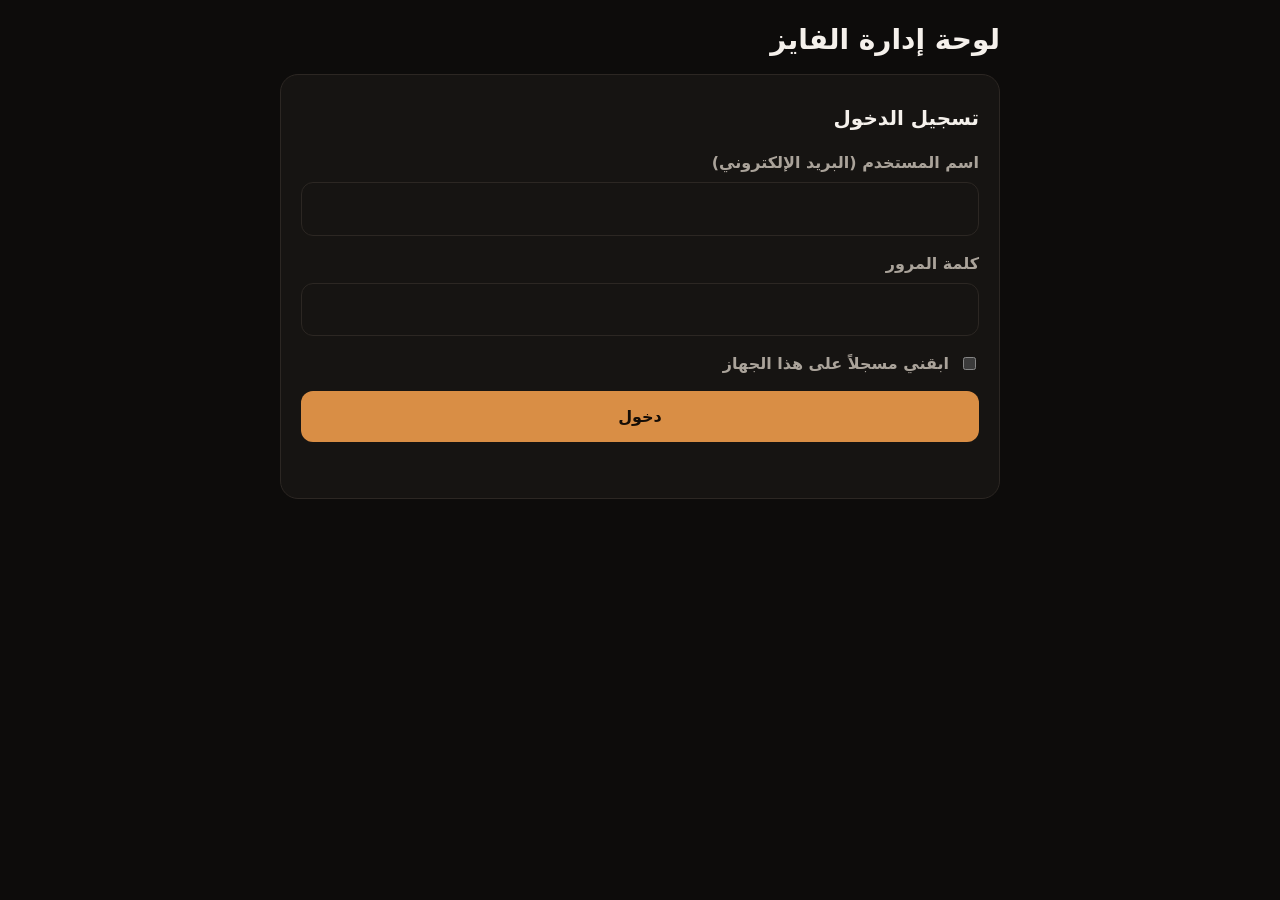
==== admin.html @ 03813373 "Add files via upload" ====
<!doctype html>
<html lang="ar" dir="rtl">
<head>
<meta charset="utf-8">
<meta name="viewport" content="width=device-width, initial-scale=1">
<meta name="robots" content="noindex, nofollow">
<title>لوحة إدارة الفايز</title>
<meta http-equiv="Content-Security-Policy" content="default-src 'self'; script-src 'self'; style-src 'self' https://fonts.googleapis.com; font-src https://fonts.gstatic.com; img-src 'self' data: blob: https://*.supabase.co; connect-src 'self' https://*.supabase.co; base-uri 'self'; object-src 'none'; form-action 'none'">
<link href="https://fonts.googleapis.com/css2?family=Cairo:wght@400;600;700;900&display=swap" rel="stylesheet">
<link rel="stylesheet" href="style.css">
<link rel="stylesheet" href="admin.css">
</head>
<body class="adm">
<main class="wrap">
  <h1>لوحة إدارة <span data-cfg="name"></span></h1>

  <section class="panel" id="loginBox">
    <h2>تسجيل الدخول</h2>
    <p class="hint" id="cfgWarn" hidden>لم يتم ربط قاعدة البيانات بعد. أكمل إعداد Supabase في config.js (الخطوات في README).</p>
    <label for="email">اسم المستخدم (البريد الإلكتروني)<input id="email" type="email" dir="ltr" autocomplete="username"></label>
    <label for="pass">كلمة المرور<input id="pass" type="password" dir="ltr" autocomplete="current-password"></label>
    <label class="chk"><input id="remember" type="checkbox"> ابقني مسجلاً على هذا الجهاز</label>
    <button class="btn" id="loginBtn" type="button">دخول</button>
    <p class="msg" id="loginMsg" role="status"></p>
  </section>

  <div id="app" hidden>
    <div class="bar">
      <div class="tabs2">
        <button class="t on" data-tab="works" type="button">الأعمال</button>
        <button class="t" data-tab="ads" type="button">العروض والأخبار</button>
      </div>
      <button class="btn ghost small" id="logout" type="button">خروج</button>
    </div>
    <p class="msg" id="msg" role="status"></p>

    <section id="tab-works" class="panel">
      <h2>إضافة عمل جديد</h2>
      <label for="wTitle">عنوان العمل<input id="wTitle" maxlength="80"></label>
      <label for="wCat">الخدمة<select id="wCat"></select></label>
      <label for="wType">النوع
        <select id="wType"><option value="image">صورة</option><option value="video">فيديو (ملف)</option><option value="youtube">فيديو يوتيوب (رابط)</option></select>
      </label>
      <label for="wFile" id="wFileBox">الملف<input id="wFile" type="file" accept="image/*"></label>
      <label for="wYt" id="wYtBox" hidden>رابط يوتيوب<input id="wYt" dir="ltr" placeholder="https://youtu.be/..."></label>
      <p class="hint" id="wHint">الصور تُصغَّر تلقائياً قبل الرفع. أقصى حجم للفيديو 50 ميجا. للفيديوهات الأكبر ارفعها على يوتيوب (غير مدرج) والصق الرابط.</p>
      <button class="btn" id="wAdd" type="button">إضافة العمل</button>
      <h2>الأعمال الحالية</h2>
      <div class="list" id="wList"></div>
    </section>

    <section id="tab-ads" class="panel" hidden>
      <h2>إضافة عرض أو خبر</h2>
      <label for="aTitle">العنوان<input id="aTitle" maxlength="80" placeholder="عرض اليوم الوطني"></label>
      <label for="aText">النص<textarea id="aText" rows="3" maxlength="240"></textarea></label>
      <div class="two">
        <label for="aStart">يبدأ في<input id="aStart" type="date"></label>
        <label for="aEnd">ينتهي في<input id="aEnd" type="date"></label>
      </div>
      <p class="hint">اترك التاريخين فارغين ليظهر دائماً. بعد تاريخ الانتهاء يختفي العرض تلقائياً.</p>
      <label for="aBtn">نص الزر<input id="aBtn" maxlength="30" value="تواصل معنا"></label>
      <label for="aUrl">وجهة الزر
        <select id="aUrl"><option value="#contact">نموذج التواصل</option><option value="wa">واتساب</option></select>
      </label>
      <label for="aImg">صورة (اختياري)<input id="aImg" type="file" accept="image/*"></label>
      <label class="chk"><input id="aPop" type="checkbox" checked> يظهر كنافذة منبثقة عند دخول الموقع</label>
      <button class="btn" id="aAdd" type="button">نشر العرض</button>
      <h2>العروض الحالية</h2>
      <div class="list" id="aList"></div>
    </section>
  </div>
</main>
<script src="config.js"></script>
<script src="admin.js"></script>
</body>
</html>
---- style.css ----
:root{--bg:#0d0c0b;--bg2:#161412;--line:#2c2723;--tx:#f5f1ec;--mut:#aaa39a;--ac:#d98e45;--ac2:#f0c27a;--on-ac:#150d06;--rec:#ff3b30;color-scheme:dark}
*{box-sizing:border-box}
html{scroll-behavior:smooth;scroll-padding-top:76px}
body{margin:0;background:var(--bg);color:var(--tx);font-family:'Cairo',system-ui,'Segoe UI',Tahoma,sans-serif;line-height:1.7}
a{color:inherit;text-decoration:none}
button{font:inherit;cursor:pointer}
.top{position:fixed;inset:0 0 auto 0;z-index:50;display:flex;align-items:center;justify-content:space-between;padding:12px 5vw;background:rgba(13,12,11,.84);backdrop-filter:blur(10px);border-bottom:1px solid var(--line)}
.brand{display:flex;align-items:center;gap:10px;font-weight:900;font-size:22px}.brand img{height:30px;width:auto}
.dotx{width:12px;height:12px;border-radius:50%;background:var(--ac);box-shadow:0 0 12px var(--ac)}
nav{display:flex;align-items:center;gap:22px}
nav a{color:var(--mut);font-weight:600}nav a:hover{color:var(--tx)}
.btn{display:inline-block;background:var(--ac);color:var(--on-ac);border:0;border-radius:12px;padding:12px 26px;font-weight:700;transition:transform .2s,filter .2s}
.btn:hover{transform:translateY(-2px);filter:brightness(1.1)}
.btn.small{padding:8px 18px;font-size:15px;color:var(--on-ac)!important}
.btn.ghost{background:transparent;border:1.5px solid var(--line);color:var(--tx)}
.burger{display:none;background:none;border:0;padding:6px}
.burger span{display:block;width:26px;height:2px;background:var(--tx);margin:5px 0}
.hero{position:relative;min-height:100vh;display:flex;align-items:center;padding:110px 5vw 60px;overflow:hidden;background:radial-gradient(900px 500px at 15% 30%,rgba(217,142,69,.22),transparent 60%),radial-gradient(700px 500px at 90% 80%,rgba(240,194,122,.10),transparent 60%),var(--bg)}
.hero-in{position:relative;z-index:2;max-width:720px}
.eyebrow{color:var(--ac2);font-weight:700;letter-spacing:.5px;margin:0 0 8px}
h1{font-size:clamp(38px,7vw,78px);line-height:1.15;margin:0 0 18px;font-weight:900}
h1 em{font-style:normal;background:linear-gradient(90deg,var(--ac),var(--ac2));-webkit-background-clip:text;background-clip:text;color:transparent}
.lead{font-size:clamp(16px,2vw,20px);color:var(--mut);max-width:560px}
.cta{display:flex;gap:14px;flex-wrap:wrap;margin-top:28px}
.rec{position:absolute;top:96px;left:5vw;display:flex;align-items:center;gap:8px;font-weight:900;letter-spacing:2px;color:var(--rec);z-index:2}
.rec i{width:12px;height:12px;border-radius:50%;background:var(--rec);animation:blink 1.2s infinite}
@keyframes blink{50%{opacity:.15}}
.frame{position:absolute;inset:90px 4vw 40px;pointer-events:none}
.frame b{position:absolute;width:38px;height:38px;border:3px solid rgba(255,255,255,.35)}
.frame b:nth-child(1){top:0;right:0;border-left:0;border-bottom:0}.frame b:nth-child(2){top:0;left:0;border-right:0;border-bottom:0}
.frame b:nth-child(3){bottom:0;right:0;border-left:0;border-top:0}.frame b:nth-child(4){bottom:0;left:0;border-right:0;border-top:0}
.stats{display:grid;grid-template-columns:repeat(4,1fr);gap:1px;background:var(--line);border-block:1px solid var(--line)}
.stats div{background:var(--bg2);padding:30px 10px;text-align:center}
.stats strong{display:block;font-size:clamp(28px,4vw,46px);color:var(--ac2);font-weight:900}
.stats span{color:var(--mut)}
.sec{padding:84px 5vw}.sec.dark{background:var(--bg2)}
h2{font-size:clamp(28px,4vw,42px);margin:0 0 6px;font-weight:900}
.sub{color:var(--mut);margin:0 0 36px}
.grid{display:grid;grid-template-columns:repeat(auto-fit,minmax(250px,1fr));gap:18px}
.svc{background:var(--bg2);border:1px solid var(--line);border-radius:18px;padding:26px;transition:transform .25s,border-color .25s}
.svc:hover{transform:translateY(-6px);border-color:var(--ac)}
.svc .ic{font-size:34px}.svc h3{margin:10px 0 6px}.svc p{margin:0;color:var(--mut)}
.filters{display:flex;gap:10px;flex-wrap:wrap;margin-bottom:24px}
.filters button{background:transparent;border:1px solid var(--line);color:var(--mut);padding:7px 18px;border-radius:999px}
.filters button.on,.filters button:hover{background:var(--ac);border-color:var(--ac);color:var(--on-ac)}
.gallery{display:grid;grid-template-columns:repeat(auto-fill,minmax(280px,1fr));gap:16px}
.item{padding:0;border:1px solid var(--line);background:var(--bg);border-radius:16px;overflow:hidden;color:inherit;text-align:right}
.ph{aspect-ratio:16/10;display:grid;place-items:center;background:linear-gradient(135deg,hsl(var(--h,0) 60% 22%),hsl(calc(var(--h,0) + 40) 70% 10%));position:relative;overflow:hidden}
.ph span{font-size:42px;opacity:.55}
.ph img{width:100%;height:100%;object-fit:cover;transition:transform .5s}
.item:hover .ph img{transform:scale(1.06)}
.ph.big{aspect-ratio:16/9;border-radius:14px}
.cap{padding:12px 16px;display:flex;justify-content:space-between;align-items:center}.cap small{color:var(--mut)}
.about{display:grid;grid-template-columns:1.2fr 1fr;gap:46px;align-items:center}
.about p{color:var(--mut)}
.ticks{list-style:none;padding:0;margin:18px 0 0}.ticks li{padding-right:30px;position:relative;margin:8px 0}
.ticks li::before{content:"✓";position:absolute;right:0;color:var(--ac2);font-weight:900}
.about-art{border-radius:22px;border:1px solid var(--line);background:radial-gradient(circle at 50% 40%,rgba(217,142,69,.22),transparent 65%),var(--bg);display:grid;place-items:center;padding:30px}.about-art img{max-width:min(340px,100%);height:auto}
.contact{display:grid;grid-template-columns:1.2fr 1fr;gap:30px}
form{display:grid;gap:14px}
label{display:grid;gap:6px;color:var(--mut);font-weight:600}
input,select,textarea{background:var(--bg2);border:1px solid var(--line);color:var(--tx);border-radius:12px;padding:12px 14px;font:inherit}
input:focus,select:focus,textarea:focus{outline:2px solid var(--ac);outline-offset:1px}
.hp{position:absolute;width:1px;height:1px;opacity:0;overflow:hidden;clip:rect(0 0 0 0);pointer-events:none}
.note{margin:0;min-height:24px;color:#4cd964}.note.err{color:#ff6b61}
.info{display:grid;gap:12px;align-content:start}
.card{display:grid;gap:2px;background:var(--bg2);border:1px solid var(--line);border-radius:14px;padding:14px 18px}
.card span{color:var(--mut)}a.card:hover{border-color:var(--ac)}
footer{display:flex;justify-content:space-between;flex-wrap:wrap;gap:10px;padding:26px 5vw;border-top:1px solid var(--line);color:var(--mut)}
.soc a{margin-inline-start:16px}.soc a:hover{color:var(--tx)}
.wa-float{position:fixed;bottom:20px;left:20px;z-index:60;background:#25d366;color:#04210f;font-weight:900;padding:12px 20px;border-radius:999px;box-shadow:0 6px 24px rgba(0,0,0,.4)}
.chat-fab{position:fixed;bottom:20px;right:20px;z-index:60;background:var(--ac);color:var(--on-ac);border:0;font-weight:700;padding:12px 20px;border-radius:999px;box-shadow:0 6px 24px rgba(0,0,0,.4)}
.chat{position:fixed;bottom:20px;right:20px;z-index:70;width:min(360px,calc(100vw - 32px));height:min(520px,calc(100vh - 40px));display:flex;flex-direction:column;background:var(--bg2);border:1px solid var(--line);border-radius:18px;overflow:hidden;box-shadow:0 12px 48px rgba(0,0,0,.6)}
.chat[hidden]{display:none}
.chat header{display:flex;justify-content:space-between;align-items:center;padding:12px 16px;background:var(--ac);color:var(--on-ac)}
.chat header button{background:none;border:0;color:var(--on-ac);font-size:24px}
.msgs{flex:1;overflow:auto;padding:14px;display:flex;flex-direction:column;gap:8px}
.m{max-width:85%;padding:9px 14px;border-radius:14px;white-space:pre-line}
.m.bot{background:var(--bg);border:1px solid var(--line);align-self:flex-start}
.m.me{background:var(--ac);align-self:flex-end}
.quick{display:flex;gap:6px;flex-wrap:wrap;padding:0 14px 8px}
.quick button{background:transparent;border:1px solid var(--line);color:var(--mut);padding:4px 12px;border-radius:999px;font-size:14px}
.quick button:hover{border-color:var(--ac);color:var(--tx)}
#chatForm{display:flex;gap:8px;padding:10px;border-top:1px solid var(--line)}
#chatForm input{flex:1;min-width:0}
.lightbox{position:fixed;inset:0;z-index:100;background:rgba(0,0,0,.88);display:grid;place-items:center;padding:20px}
.lightbox[hidden]{display:none}
.lightbox>div{width:min(900px,100%)}.lightbox p{text-align:center;color:var(--mut)}
#lbClose{position:absolute;top:14px;left:20px;background:none;border:0;color:#fff;font-size:38px}
@media(max-width:820px){
 .burger{display:block}
 nav{position:fixed;inset:60px 0 auto 0;flex-direction:column;background:var(--bg);padding:20px;border-bottom:1px solid var(--line);transform:translateY(-130%);transition:transform .3s}
 nav.open{transform:none}
 .stats{grid-template-columns:repeat(2,1fr)}
 .about,.contact{grid-template-columns:1fr}
 .rec{top:78px}
}
@media(prefers-reduced-motion:reduce){*{animation:none!important;transition:none!important;scroll-behavior:auto!important}}

/* ===== الفايز: إضافات ===== */
.hero{gap:30px;justify-content:space-between}
.orbit{position:relative;z-index:1;width:min(440px,42vw);aspect-ratio:1;display:grid;place-items:center;flex-shrink:0}
.orbit .mark{width:78%;height:auto;position:relative;z-index:2;animation:float 6s ease-in-out infinite;filter:drop-shadow(0 18px 40px rgba(217,142,69,.28))}
.ring{position:absolute;inset:0;border-radius:50%;border:1.5px dashed rgba(240,194,122,.35);animation:spin 40s linear infinite}
.ring.r2{inset:11%;border-style:solid;border-color:rgba(240,194,122,.16);animation-duration:26s;animation-direction:reverse}
.ring::after{content:"";position:absolute;top:-5px;left:50%;width:10px;height:10px;border-radius:50%;background:var(--ac2);box-shadow:0 0 16px var(--ac2)}
@keyframes float{50%{transform:translateY(-14px) scale(1.02)}}
@keyframes spin{to{transform:rotate(360deg)}}
.svc-tabs{display:flex;gap:10px;flex-wrap:wrap;margin-bottom:14px}
.tab{display:flex;align-items:center;gap:8px;background:var(--bg2);border:1px solid var(--line);color:var(--mut);padding:9px 16px;border-radius:14px;font-weight:600;transition:border-color .2s,color .2s}
.tab small{background:var(--bg);border-radius:999px;padding:0 8px;font-size:12px}
.tab:hover{border-color:var(--ac);color:var(--tx)}
.tab.on{background:var(--ac);border-color:var(--ac);color:var(--on-ac)}.tab.on small{background:rgba(0,0,0,.22);color:var(--on-ac)}
.svc-desc{color:var(--mut);margin:0 0 22px;min-height:1.7em;max-width:60ch}
.marquee{overflow:hidden;direction:ltr;-webkit-mask-image:linear-gradient(90deg,transparent,#000 6%,#000 94%,transparent);mask-image:linear-gradient(90deg,transparent,#000 6%,#000 94%,transparent)}
.marquee[hidden]{display:none}
.track{display:flex;gap:16px;width:max-content;animation:marquee var(--dur,50s) linear infinite;direction:rtl}
.marquee:hover .track,.marquee:focus-within .track,.marquee:active .track{animation-play-state:paused}
@keyframes marquee{to{transform:translateX(-50%)}}
.track .item{flex:0 0 clamp(240px,26vw,340px);margin-inline-end:0}
.track{padding-inline-end:16px}
.ph video{width:100%;height:100%;object-fit:cover;pointer-events:none}
.ph .play{position:absolute;inset:auto auto 12px 12px;width:38px;height:38px;border-radius:50%;background:rgba(0,0,0,.6);display:grid;place-items:center;font-size:14px;opacity:1}
.ph .ghost{font-size:38px;opacity:.45}
.ph{background:linear-gradient(135deg,hsl(28 55% calc(var(--h,30)*1%)),hsl(20 45% 8%))}
.empty{color:var(--mut);padding:30px 0}
.offers{background:linear-gradient(180deg,rgba(217,142,69,.08),transparent)}
.ads{display:grid;grid-template-columns:repeat(auto-fit,minmax(260px,1fr));gap:16px}
.ad{position:relative;display:grid;gap:8px;align-content:start;background:var(--bg2);border:1px solid var(--ac);border-radius:18px;padding:22px;overflow:hidden}
.ad img{width:100%;aspect-ratio:16/9;object-fit:cover;border-radius:12px}
.ad h3{margin:0}.ad p{margin:0;color:var(--mut)}.ad .btn{justify-self:start}
.tag{justify-self:start;background:var(--ac);color:var(--on-ac);font-weight:700;font-size:13px;padding:1px 12px;border-radius:999px}
.popup{position:fixed;inset:0;z-index:90;background:rgba(0,0,0,.75);display:grid;place-items:center;padding:18px}
.popup[hidden]{display:none}
.pop-card{position:relative;width:min(440px,100%);background:var(--bg2);border:1px solid var(--ac);border-radius:22px;padding:26px;display:grid;gap:10px;text-align:center;box-shadow:0 20px 60px rgba(0,0,0,.6)}
.pop-card img{width:100%;border-radius:14px}.pop-card h3{margin:0;font-size:24px}.pop-card p{margin:0;color:var(--mut)}
#popClose{position:absolute;top:8px;left:12px;background:none;border:0;color:var(--tx);font-size:30px}
.lb-media{width:100%;max-height:78vh;aspect-ratio:16/9;border:0;border-radius:14px;background:#000}
.lb-media.img{aspect-ratio:auto;object-fit:contain}
@media(max-width:820px){
 .hero{flex-direction:column-reverse;justify-content:center;padding-top:120px}
 .orbit{width:min(250px,64vw)}
 .rec{top:78px}
}
@media(prefers-reduced-motion:reduce){
 .marquee{overflow-x:auto}.track{animation:none!important}
 .orbit .mark,.ring{animation:none!important}
}
@media(max-width:820px){
 .svc-tabs{flex-wrap:nowrap;overflow-x:auto;padding-bottom:8px;margin-inline:-5vw;padding-inline:5vw;scrollbar-width:thin}
 .tab{flex-shrink:0}
}
.card .sl{display:flex;flex-wrap:wrap;gap:6px 16px}.card .sl a{color:var(--ac2);font-weight:600}.card .sl a:hover{text-decoration:underline}
---- admin.css ----
.adm{padding:24px 16px}
.wrap{max-width:720px;margin:0 auto;display:grid;gap:18px}
.wrap h1{font-size:28px;margin:0}
.panel{background:var(--bg2);border:1px solid var(--line);border-radius:18px;padding:20px;display:grid;gap:14px}
.panel h2{font-size:20px;margin:6px 0 0}
.hint{color:var(--mut);margin:0;font-size:14px}
.msg{margin:0;min-height:22px;color:#6fdc8c}.msg.err{color:#ff7b72}
.chk{display:flex;align-items:center;gap:10px}.chk input{width:auto}
.bar{display:flex;justify-content:space-between;align-items:center;gap:10px;flex-wrap:wrap}
.tabs2{display:flex;gap:8px}
.t{background:var(--bg2);border:1px solid var(--line);color:var(--mut);padding:8px 18px;border-radius:12px;font-weight:700}
.t.on{background:var(--ac);border-color:var(--ac);color:var(--on-ac)}
.two{display:grid;grid-template-columns:1fr 1fr;gap:12px}
.list{display:grid;gap:10px}
.row{display:flex;justify-content:space-between;align-items:center;gap:12px;background:var(--bg);border:1px solid var(--line);border-radius:12px;padding:10px 14px}
.row div{min-width:0}.row b{display:block;overflow-wrap:anywhere}.row small{color:var(--mut)}
.del{background:transparent;border:1px solid #6b2d2a;color:#ff7b72;border-radius:10px;padding:6px 14px;flex-shrink:0}
.del:hover{background:#6b2d2a;color:#fff}
.btn:disabled{opacity:.5;cursor:wait}
@media(max-width:520px){.two{grid-template-columns:1fr}}
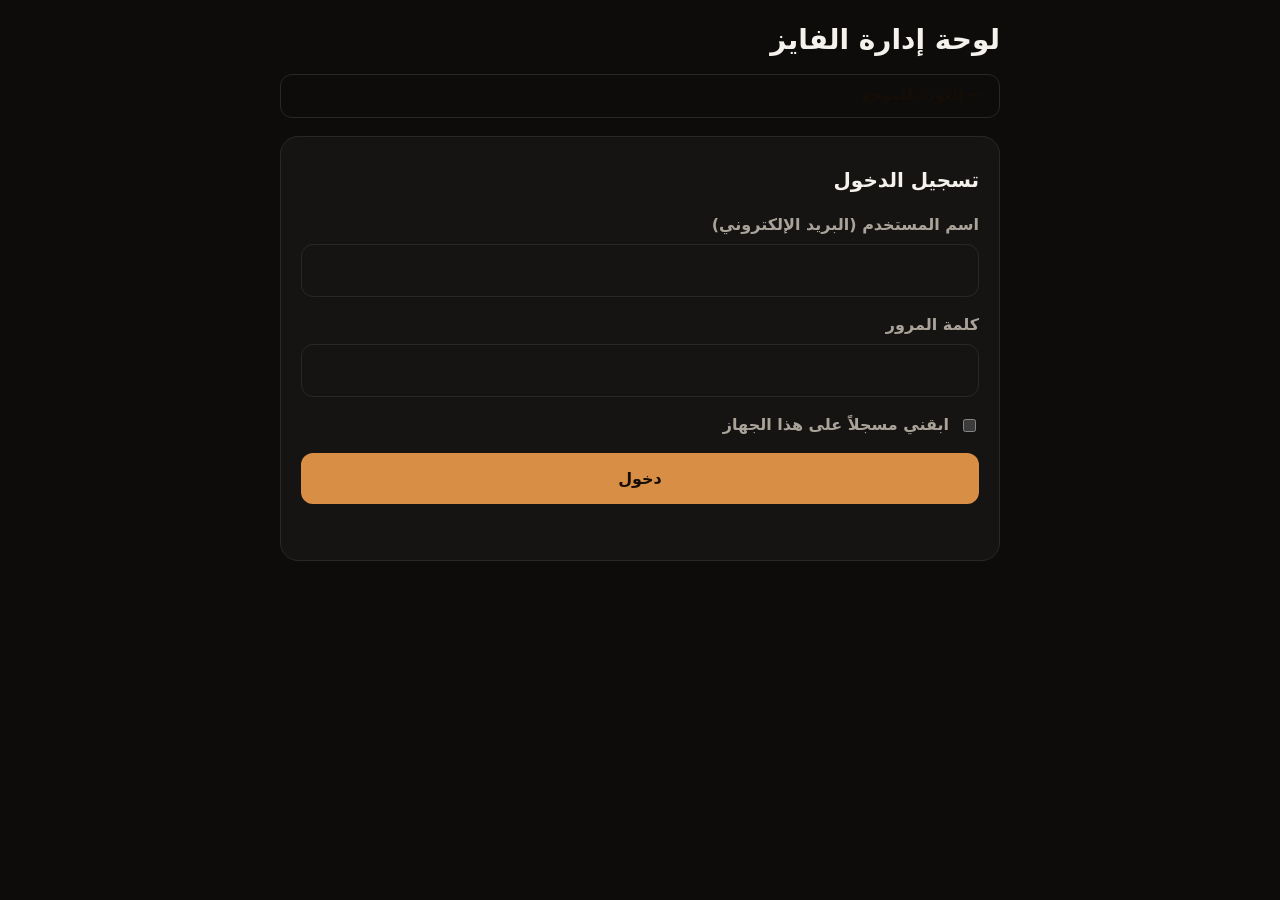
==== commit f603bbec: "Add files via upload" ====
--- a/admin.html
+++ b/admin.html
@@ -13,6 +13,7 @@
 <body class="adm">
 <main class="wrap">
   <h1>لوحة إدارة <span data-cfg="name"></span></h1>
+  <a class="btn ghost small" href="index.html" style="justify-self:start">← العودة للموقع</a>
 
   <section class="panel" id="loginBox">
     <h2>تسجيل الدخول</h2>
--- a/style.css
+++ b/style.css
@@ -112,13 +112,6 @@
 .tab:hover{border-color:var(--ac);color:var(--tx)}
 .tab.on{background:var(--ac);border-color:var(--ac);color:var(--on-ac)}.tab.on small{background:rgba(0,0,0,.22);color:var(--on-ac)}
 .svc-desc{color:var(--mut);margin:0 0 22px;min-height:1.7em;max-width:60ch}
-.marquee{overflow:hidden;direction:ltr;-webkit-mask-image:linear-gradient(90deg,transparent,#000 6%,#000 94%,transparent);mask-image:linear-gradient(90deg,transparent,#000 6%,#000 94%,transparent)}
-.marquee[hidden]{display:none}
-.track{display:flex;gap:16px;width:max-content;animation:marquee var(--dur,50s) linear infinite;direction:rtl}
-.marquee:hover .track,.marquee:focus-within .track,.marquee:active .track{animation-play-state:paused}
-@keyframes marquee{to{transform:translateX(-50%)}}
-.track .item{flex:0 0 clamp(240px,26vw,340px);margin-inline-end:0}
-.track{padding-inline-end:16px}
 .ph video{width:100%;height:100%;object-fit:cover;pointer-events:none}
 .ph .play{position:absolute;inset:auto auto 12px 12px;width:38px;height:38px;border-radius:50%;background:rgba(0,0,0,.6);display:grid;place-items:center;font-size:14px;opacity:1}
 .ph .ghost{font-size:38px;opacity:.45}
@@ -143,7 +136,6 @@
  .rec{top:78px}
 }
 @media(prefers-reduced-motion:reduce){
- .marquee{overflow-x:auto}.track{animation:none!important}
  .orbit .mark,.ring{animation:none!important}
 }
 @media(max-width:820px){
@@ -151,3 +143,49 @@
  .tab{flex-shrink:0}
 }
 .card .sl{display:flex;flex-wrap:wrap;gap:6px 16px}.card .sl a{color:var(--ac2);font-weight:600}.card .sl a:hover{text-decoration:underline}
+
+/* ===== الإصدار متعدد الصفحات ===== */
+nav a.on{color:var(--ac2)}
+.hero{flex-direction:column;align-items:stretch;justify-content:center;gap:34px}
+.hero-main{display:flex;align-items:center;justify-content:space-between;gap:30px;position:relative;z-index:2}
+.strip{position:relative;z-index:3}
+.strip[hidden]{display:none}
+.strip-bar{display:flex;justify-content:space-between;align-items:center;margin-bottom:10px}
+.strip-bar b{color:var(--ac2)}
+.strip-ctl{display:flex;gap:8px}
+.strip-ctl button{background:rgba(22,20,18,.8);border:1px solid var(--line);color:var(--tx);min-width:44px;height:38px;padding:0 14px;border-radius:12px;font-weight:700;font-size:18px;line-height:1}
+.strip-ctl button.pz{font-size:15px;min-width:72px}
+.strip-ctl button:hover{border-color:var(--ac);color:var(--ac2)}
+.strip-vp{direction:ltr;overflow-x:auto;overflow-y:hidden;scrollbar-width:none;-ms-overflow-style:none;cursor:grab;-webkit-mask-image:linear-gradient(90deg,transparent,#000 5%,#000 95%,transparent);mask-image:linear-gradient(90deg,transparent,#000 5%,#000 95%,transparent)}
+.strip-vp::-webkit-scrollbar{display:none}
+.strip-vp.grab{cursor:grabbing;user-select:none}
+.strip-vp:focus-visible{outline:2px solid var(--ac);outline-offset:4px;border-radius:12px}
+.strip-track{display:flex;width:max-content;direction:rtl}
+.strip-track .item{flex:0 0 clamp(190px,22vw,270px);margin-right:16px;margin-left:0}
+.strip-track .item img{-webkit-user-drag:none}
+.head-row{display:flex;justify-content:space-between;align-items:flex-start;gap:14px;flex-wrap:wrap}
+.head-row .sub{margin-bottom:28px}
+.svc{display:block;color:inherit}
+.svc .more{display:inline-block;margin-top:12px;color:var(--ac2);font-weight:700;font-size:14px}
+.page-hero{padding:130px 5vw 30px;background:radial-gradient(800px 380px at 15% 20%,rgba(217,142,69,.18),transparent 60%),var(--bg)}
+.page-hero h1{font-size:clamp(34px,5.5vw,58px);margin-bottom:8px}
+.page-hero .lead{margin:0}
+.sec.pg{padding-top:34px;min-height:50vh}
+.page-cta{display:grid;justify-items:center;gap:10px;margin-top:50px;text-align:center}
+.page-cta p{margin:0;color:var(--mut)}
+.gallery .item{cursor:pointer}
+@media(max-width:820px){
+ .hero{flex-direction:column;justify-content:flex-start;padding-top:120px;gap:26px}
+ .hero-main{flex-direction:column-reverse}
+ .strip-track .item{flex-basis:200px}
+}
+@media(prefers-reduced-motion:reduce){.strip-vp{scroll-behavior:auto}}
+.hero{min-height:0;padding-top:100px;padding-bottom:44px}
+.orbit{width:min(330px,30vw)}
+@media(max-width:820px){
+ .hero{padding-top:84px;gap:20px}
+ .orbit{width:min(150px,40vw)}
+ .hero-main{gap:12px}
+ .rec{top:70px}
+ h1{margin-bottom:10px}
+}
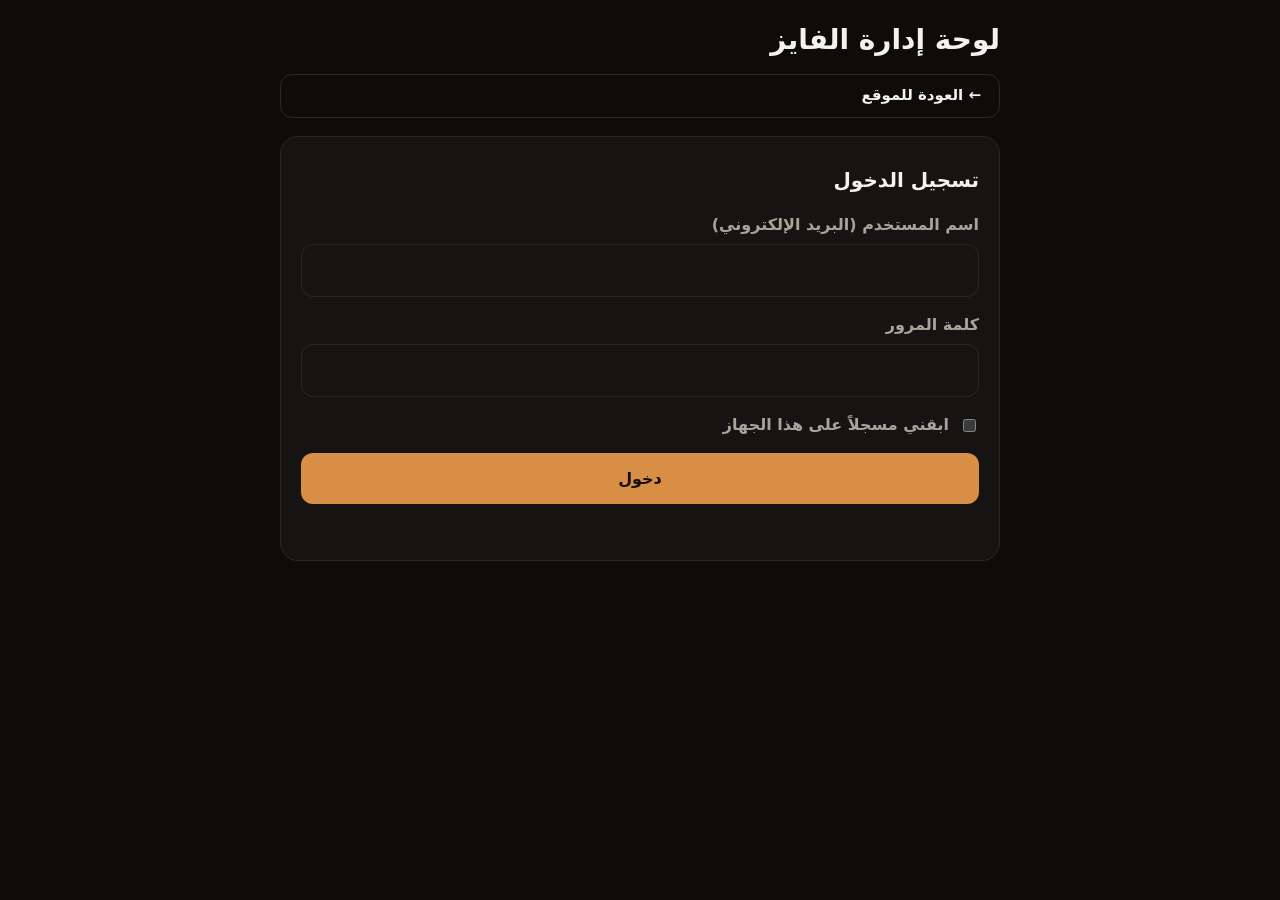
==== commit be82dbac: "Add files via upload" ====
--- a/admin.html
+++ b/admin.html
@@ -30,6 +30,11 @@
       <div class="tabs2">
         <button class="t on" data-tab="works" type="button">الأعمال</button>
         <button class="t" data-tab="ads" type="button">العروض والأخبار</button>
+        <button class="t" data-tab="home" type="button">الرئيسية</button>
+        <button class="t" data-tab="pages" type="button">الصفحات</button>
+        <button class="t" data-tab="services" type="button">الخدمات</button>
+        <button class="t" data-tab="brand" type="button">الهوية</button>
+        <button class="t" data-tab="contact" type="button">التواصل</button>
       </div>
       <button class="btn ghost small" id="logout" type="button">خروج</button>
     </div>
@@ -40,11 +45,17 @@
       <label for="wTitle">عنوان العمل<input id="wTitle" maxlength="80"></label>
       <label for="wCat">الخدمة<select id="wCat"></select></label>
       <label for="wType">النوع
-        <select id="wType"><option value="image">صورة</option><option value="video">فيديو (ملف)</option><option value="youtube">فيديو يوتيوب (رابط)</option></select>
+        <select id="wType">
+          <option value="image">صورة (ملف)</option><option value="video">فيديو (ملف)</option>
+          <option value="youtube">يوتيوب (رابط)</option><option value="tiktok">تيك توك (رابط)</option>
+          <option value="instagram">إنستجرام (رابط)</option><option value="vimeo">فيمو (رابط)</option>
+          <option value="facebook">فيسبوك (رابط)</option><option value="link">منصة أخرى (رابط)</option>
+        </select>
       </label>
       <label for="wFile" id="wFileBox">الملف<input id="wFile" type="file" accept="image/*"></label>
-      <label for="wYt" id="wYtBox" hidden>رابط يوتيوب<input id="wYt" dir="ltr" placeholder="https://youtu.be/..."></label>
-      <p class="hint" id="wHint">الصور تُصغَّر تلقائياً قبل الرفع. أقصى حجم للفيديو 50 ميجا. للفيديوهات الأكبر ارفعها على يوتيوب (غير مدرج) والصق الرابط.</p>
+      <label for="wYt" id="wYtBox" hidden>الرابط<input id="wYt" dir="ltr" maxlength="500" placeholder="https://..."></label>
+      <label for="wThumb" id="wThumbBox" hidden>صورة غلاف (اختياري، تظهر في الشريط والمعرض)<input id="wThumb" type="file" accept="image/*"></label>
+      <p class="hint" id="wHint">الصور تُصغَّر تلقائياً قبل الرفع. أقصى حجم للفيديو 50 ميجا. للفيديوهات الأكبر ارفعها على يوتيوب (غير مدرج) والصق الرابط. تيك توك وإنستجرام: انسخ رابط الفيديو الكامل من المتصفح (الروابط المختصرة تُفتح في نافذة المنصة بدل التشغيل داخل الموقع).</p>
       <button class="btn" id="wAdd" type="button">إضافة العمل</button>
       <h2>الأعمال الحالية</h2>
       <div class="list" id="wList"></div>
@@ -69,9 +80,41 @@
       <h2>العروض الحالية</h2>
       <div class="list" id="aList"></div>
     </section>
+
+    <section id="tab-home" class="panel" hidden>
+      <h2>الصفحة الرئيسية</h2>
+      <p class="hint">عدّل النصوص والأرقام وصورة الخلفية. أي خانة تتركها فارغة يُستخدم النص الافتراضي.</p>
+      <div class="fields" id="f-home"></div>
+      <button class="btn" data-save="home" type="button">حفظ التغييرات</button>
+    </section>
+    <section id="tab-pages" class="panel" hidden>
+      <h2>صفحتا الأعمال والعروض</h2>
+      <p class="hint">عناوين ونصوص صفحة الأعمال وصفحة العروض.</p>
+      <div class="fields" id="f-pages"></div>
+      <button class="btn" data-save="pages" type="button">حفظ التغييرات</button>
+    </section>
+    <section id="tab-services" class="panel" hidden>
+      <h2>الخدمات</h2>
+      <p class="hint">أضف أو عدّل أو احذف الخدمات. اسم الخدمة هو قسم الأعمال: إذا غيّرته تُنقل أعماله تلقائياً للاسم الجديد.</p>
+      <div class="fields" id="f-services"></div>
+      <button class="btn" data-save="services" type="button">حفظ التغييرات</button>
+    </section>
+    <section id="tab-brand" class="panel" hidden>
+      <h2>الهوية</h2>
+      <p class="hint">اسم الشركة والشعار واللون الرئيسي للموقع.</p>
+      <div class="fields" id="f-brand"></div>
+      <button class="btn" data-save="brand" type="button">حفظ التغييرات</button>
+    </section>
+    <section id="tab-contact" class="panel" hidden>
+      <h2>التواصل</h2>
+      <p class="hint">الجوال والواتساب والعنوان وحسابات السوشيال ونصوص المساعد الآلي.</p>
+      <div class="fields" id="f-contact"></div>
+      <button class="btn" data-save="contact" type="button">حفظ التغييرات</button>
+    </section>
   </div>
 </main>
 <script src="config.js"></script>
+<script src="lib.js"></script>
 <script src="admin.js"></script>
 </body>
 </html>
--- a/style.css
+++ b/style.css
@@ -189,3 +189,9 @@
  .rec{top:70px}
  h1{margin-bottom:10px}
 }
+
+[hidden]{display:none!important}
+.lb-media.portrait{aspect-ratio:auto;height:min(80vh,640px);width:min(360px,100%);display:block;margin-inline:auto}
+.lb-open{display:grid;justify-items:center;gap:12px;padding:30px 0}
+.ph .ghost.pf{font-size:20px;font-weight:900;opacity:.7}
+.btn.ghost.small{color:var(--tx)!important}
--- a/admin.css
+++ b/admin.css
@@ -18,3 +18,24 @@
 .del:hover{background:#6b2d2a;color:#fff}
 .btn:disabled{opacity:.5;cursor:wait}
 @media(max-width:520px){.two{grid-template-columns:1fr}}
+
+.tabs2{flex-wrap:wrap}
+.fields{display:grid;gap:14px}
+.fields h3{margin:10px 0 0;font-size:17px;color:var(--ac2)}
+.lrow{display:grid;grid-template-columns:1fr auto;gap:8px;align-items:center;background:var(--bg);border:1px solid var(--line);border-radius:12px;padding:10px}
+.lrow .cells{display:grid;gap:8px}
+.lrow .cells.c2{grid-template-columns:1fr 2fr}.lrow .cells.c3{grid-template-columns:70px 1fr 2fr}
+.lrow .ctl{display:flex;gap:6px}
+.mini{background:transparent;border:1px solid var(--line);color:var(--tx);border-radius:10px;padding:6px 10px;min-width:36px}
+.mini:hover{border-color:var(--ac)}
+.lst{display:grid;gap:10px}
+.imgf{display:flex;gap:12px;align-items:center;flex-wrap:wrap}
+.imgf img{max-width:120px;max-height:80px;border-radius:10px;border:1px solid var(--line);background:#222;object-fit:contain}
+.edit{background:transparent;border:1px solid var(--line);color:var(--tx);border-radius:10px;padding:6px 14px;flex-shrink:0}
+.edit:hover{border-color:var(--ac)}
+.row .acts{display:flex;gap:8px;flex-shrink:0}
+.row.editing{display:grid;grid-template-columns:1fr}
+.row.editing .ef{display:grid;gap:10px}
+.row.editing .acts{justify-content:flex-start}
+input[type=color]{padding:2px;height:44px;width:90px}
+@media(max-width:520px){.lrow .cells.c2,.lrow .cells.c3{grid-template-columns:1fr}}
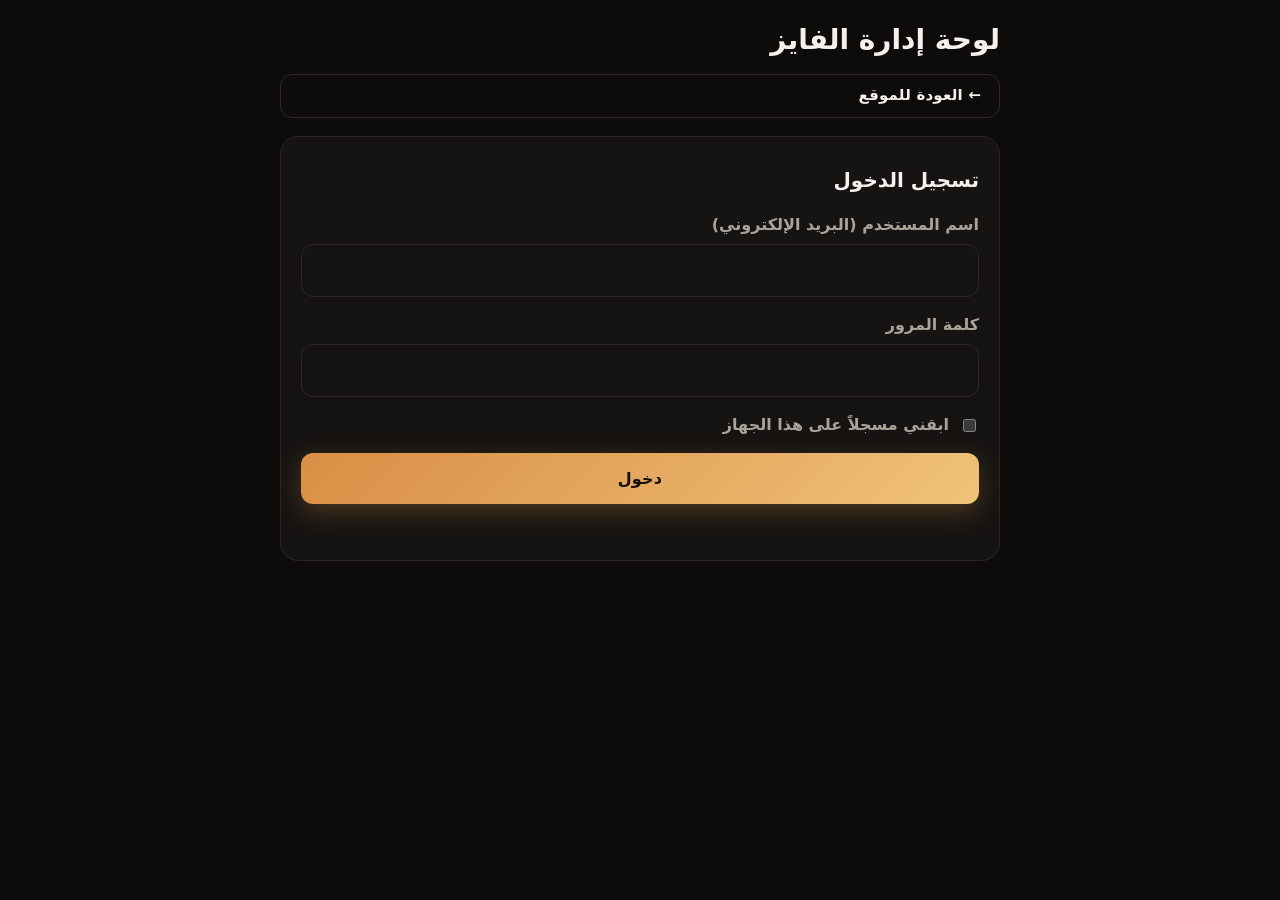
==== commit 74749d35: "Add files via upload" ====
--- a/admin.html
+++ b/admin.html
@@ -28,13 +28,15 @@
   <div id="app" hidden>
     <div class="bar">
       <div class="tabs2">
-        <button class="t on" data-tab="works" type="button">الأعمال</button>
-        <button class="t" data-tab="ads" type="button">العروض والأخبار</button>
-        <button class="t" data-tab="home" type="button">الرئيسية</button>
-        <button class="t" data-tab="pages" type="button">الصفحات</button>
-        <button class="t" data-tab="services" type="button">الخدمات</button>
-        <button class="t" data-tab="brand" type="button">الهوية</button>
-        <button class="t" data-tab="contact" type="button">التواصل</button>
+        <button class="t on" data-tab="works" type="button">🎬 الأعمال</button>
+        <button class="t" data-tab="ads" type="button">📢 العروض والأخبار</button>
+        <button class="t" data-tab="home" type="button">🏠 الرئيسية</button>
+        <button class="t" data-tab="pages" type="button">📄 الصفحات</button>
+        <button class="t" data-tab="services" type="button">🛠 الخدمات</button>
+        <button class="t" data-tab="brand" type="button">🎨 الهوية والمظهر</button>
+        <button class="t" data-tab="contact" type="button">☎ التواصل</button>
+        <button class="t" data-tab="chat" type="button">💬 الشات</button>
+        <button class="t" data-tab="backup" type="button">💾 النسخ الاحتياطي</button>
       </div>
       <button class="btn ghost small" id="logout" type="button">خروج</button>
     </div>
@@ -46,16 +48,14 @@
       <label for="wCat">الخدمة<select id="wCat"></select></label>
       <label for="wType">النوع
         <select id="wType">
-          <option value="image">صورة (ملف)</option><option value="video">فيديو (ملف)</option>
-          <option value="youtube">يوتيوب (رابط)</option><option value="tiktok">تيك توك (رابط)</option>
-          <option value="instagram">إنستجرام (رابط)</option><option value="vimeo">فيمو (رابط)</option>
-          <option value="facebook">فيسبوك (رابط)</option><option value="link">منصة أخرى (رابط)</option>
+          <option value="image">صورة (ملف من جهازك)</option><option value="video">فيديو (ملف من جهازك)</option>
+          <option value="link">رابط فيديو (يوتيوب، تيك توك، إنستجرام، فيسبوك، فيمو، أو أي منصة)</option>
         </select>
       </label>
       <label for="wFile" id="wFileBox">الملف<input id="wFile" type="file" accept="image/*"></label>
-      <label for="wYt" id="wYtBox" hidden>الرابط<input id="wYt" dir="ltr" maxlength="500" placeholder="https://..."></label>
+      <label for="wYt" id="wYtBox" hidden>رابط الفيديو (أي منصة، يُكتشف النوع تلقائياً)<input id="wYt" dir="ltr" maxlength="500" placeholder="https://..."></label>
       <label for="wThumb" id="wThumbBox" hidden>صورة غلاف (اختياري، تظهر في الشريط والمعرض)<input id="wThumb" type="file" accept="image/*"></label>
-      <p class="hint" id="wHint">الصور تُصغَّر تلقائياً قبل الرفع. أقصى حجم للفيديو 50 ميجا. للفيديوهات الأكبر ارفعها على يوتيوب (غير مدرج) والصق الرابط. تيك توك وإنستجرام: انسخ رابط الفيديو الكامل من المتصفح (الروابط المختصرة تُفتح في نافذة المنصة بدل التشغيل داخل الموقع).</p>
+      <p class="hint" id="wHint">الصور تُصغَّر تلقائياً. أقصى حجم للفيديو 50 ميجا. للرابط: انسخ رابط الفيديو الكامل من المتصفح. يوتيوب وتيك توك وإنستجرام وفيمو وفيسبوك تُشغَّل داخل الموقع، وأي منصة أخرى يظهر لها زر فتح الرابط. روابط تيك توك المختصرة (vm.tiktok.com) لا تُشغَّل داخل الموقع، استخدم الرابط الكامل.</p>
       <button class="btn" id="wAdd" type="button">إضافة العمل</button>
       <h2>الأعمال الحالية</h2>
       <div class="list" id="wList"></div>
@@ -111,6 +111,22 @@
       <div class="fields" id="f-contact"></div>
       <button class="btn" data-save="contact" type="button">حفظ التغييرات</button>
     </section>
+
+    <section id="tab-chat" class="panel" hidden>
+      <h2>المساعد الآلي (الشات)</h2>
+      <p class="hint">أضف كلمات مفتاحية والرد الذي يرسله المساعد عند ظهورها في سؤال الزائر. افصل بين الكلمات بفاصلة. يختار المساعد الرد الأكثر تطابقاً.</p>
+      <div class="fields" id="f-chat"></div>
+      <button class="btn" data-save="chat" type="button">حفظ التغييرات</button>
+    </section>
+    <section id="tab-backup" class="panel" hidden>
+      <h2>نسخة احتياطية</h2>
+      <p class="hint">تشمل الأعمال والعروض وكل إعدادات الموقع (النصوص، الخدمات، الحسابات، الشات، الألوان). الصور والفيديوهات نفسها تبقى في تخزين Supabase بروابطها ولا تُنسخ داخل الملف.</p>
+      <button class="btn" id="bkMake" type="button">تنزيل نسخة احتياطية على جهازي</button>
+      <h2>استرجاع نسخة</h2>
+      <p class="hint">اختر ملف نسخة سبق تنزيله. يُدمج مع الموجود: يحدّث العناصر المتطابقة ويضيف الناقص ولا يحذف شيئاً.</p>
+      <label for="bkFile">ملف النسخة<input id="bkFile" type="file" accept=".json,application/json"></label>
+      <button class="btn ghost" id="bkRestore" type="button">استرجاع النسخة</button>
+    </section>
   </div>
 </main>
 <script src="config.js"></script>
--- a/style.css
+++ b/style.css
@@ -5,22 +5,22 @@
 a{color:inherit;text-decoration:none}
 button{font:inherit;cursor:pointer}
 .top{position:fixed;inset:0 0 auto 0;z-index:50;display:flex;align-items:center;justify-content:space-between;padding:12px 5vw;background:rgba(13,12,11,.84);backdrop-filter:blur(10px);border-bottom:1px solid var(--line)}
-.brand{display:flex;align-items:center;gap:10px;font-weight:900;font-size:22px}.brand img{height:30px;width:auto}
+.brand{display:flex;align-items:center;gap:10px;font-weight:900;font-size:calc(22px*var(--fs,1))}.brand img{height:calc(30px*var(--ss,1));width:auto}
 .dotx{width:12px;height:12px;border-radius:50%;background:var(--ac);box-shadow:0 0 12px var(--ac)}
 nav{display:flex;align-items:center;gap:22px}
 nav a{color:var(--mut);font-weight:600}nav a:hover{color:var(--tx)}
 .btn{display:inline-block;background:var(--ac);color:var(--on-ac);border:0;border-radius:12px;padding:12px 26px;font-weight:700;transition:transform .2s,filter .2s}
 .btn:hover{transform:translateY(-2px);filter:brightness(1.1)}
-.btn.small{padding:8px 18px;font-size:15px;color:var(--on-ac)!important}
+.btn.small{padding:8px 18px;font-size:calc(15px*var(--fs,1));color:var(--on-ac)!important}
 .btn.ghost{background:transparent;border:1.5px solid var(--line);color:var(--tx)}
 .burger{display:none;background:none;border:0;padding:6px}
 .burger span{display:block;width:26px;height:2px;background:var(--tx);margin:5px 0}
 .hero{position:relative;min-height:100vh;display:flex;align-items:center;padding:110px 5vw 60px;overflow:hidden;background:radial-gradient(900px 500px at 15% 30%,rgba(217,142,69,.22),transparent 60%),radial-gradient(700px 500px at 90% 80%,rgba(240,194,122,.10),transparent 60%),var(--bg)}
 .hero-in{position:relative;z-index:2;max-width:720px}
 .eyebrow{color:var(--ac2);font-weight:700;letter-spacing:.5px;margin:0 0 8px}
-h1{font-size:clamp(38px,7vw,78px);line-height:1.15;margin:0 0 18px;font-weight:900}
+h1{font-size:calc(clamp(38px,7vw,78px)*var(--fs,1));line-height:1.15;margin:0 0 18px;font-weight:900}
 h1 em{font-style:normal;background:linear-gradient(90deg,var(--ac),var(--ac2));-webkit-background-clip:text;background-clip:text;color:transparent}
-.lead{font-size:clamp(16px,2vw,20px);color:var(--mut);max-width:560px}
+.lead{font-size:calc(clamp(16px,2vw,20px)*var(--fs,1));color:var(--mut);max-width:560px}
 .cta{display:flex;gap:14px;flex-wrap:wrap;margin-top:28px}
 .rec{position:absolute;top:96px;left:5vw;display:flex;align-items:center;gap:8px;font-weight:900;letter-spacing:2px;color:var(--rec);z-index:2}
 .rec i{width:12px;height:12px;border-radius:50%;background:var(--rec);animation:blink 1.2s infinite}
@@ -31,22 +31,22 @@
 .frame b:nth-child(3){bottom:0;right:0;border-left:0;border-top:0}.frame b:nth-child(4){bottom:0;left:0;border-right:0;border-top:0}
 .stats{display:grid;grid-template-columns:repeat(4,1fr);gap:1px;background:var(--line);border-block:1px solid var(--line)}
 .stats div{background:var(--bg2);padding:30px 10px;text-align:center}
-.stats strong{display:block;font-size:clamp(28px,4vw,46px);color:var(--ac2);font-weight:900}
+.stats strong{display:block;font-size:calc(clamp(28px,4vw,46px)*var(--fs,1));color:var(--ac2);font-weight:900}
 .stats span{color:var(--mut)}
 .sec{padding:84px 5vw}.sec.dark{background:var(--bg2)}
-h2{font-size:clamp(28px,4vw,42px);margin:0 0 6px;font-weight:900}
+h2{font-size:calc(clamp(28px,4vw,42px)*var(--fs,1));margin:0 0 6px;font-weight:900}
 .sub{color:var(--mut);margin:0 0 36px}
 .grid{display:grid;grid-template-columns:repeat(auto-fit,minmax(250px,1fr));gap:18px}
 .svc{background:var(--bg2);border:1px solid var(--line);border-radius:18px;padding:26px;transition:transform .25s,border-color .25s}
 .svc:hover{transform:translateY(-6px);border-color:var(--ac)}
-.svc .ic{font-size:34px}.svc h3{margin:10px 0 6px}.svc p{margin:0;color:var(--mut)}
+.svc .ic{font-size:calc(34px*var(--fs,1))}.svc h3{margin:10px 0 6px}.svc p{margin:0;color:var(--mut)}
 .filters{display:flex;gap:10px;flex-wrap:wrap;margin-bottom:24px}
 .filters button{background:transparent;border:1px solid var(--line);color:var(--mut);padding:7px 18px;border-radius:999px}
 .filters button.on,.filters button:hover{background:var(--ac);border-color:var(--ac);color:var(--on-ac)}
 .gallery{display:grid;grid-template-columns:repeat(auto-fill,minmax(280px,1fr));gap:16px}
 .item{padding:0;border:1px solid var(--line);background:var(--bg);border-radius:16px;overflow:hidden;color:inherit;text-align:right}
 .ph{aspect-ratio:16/10;display:grid;place-items:center;background:linear-gradient(135deg,hsl(var(--h,0) 60% 22%),hsl(calc(var(--h,0) + 40) 70% 10%));position:relative;overflow:hidden}
-.ph span{font-size:42px;opacity:.55}
+.ph span{font-size:calc(42px*var(--fs,1));opacity:.55}
 .ph img{width:100%;height:100%;object-fit:cover;transition:transform .5s}
 .item:hover .ph img{transform:scale(1.06)}
 .ph.big{aspect-ratio:16/9;border-radius:14px}
@@ -73,20 +73,20 @@
 .chat{position:fixed;bottom:20px;right:20px;z-index:70;width:min(360px,calc(100vw - 32px));height:min(520px,calc(100vh - 40px));display:flex;flex-direction:column;background:var(--bg2);border:1px solid var(--line);border-radius:18px;overflow:hidden;box-shadow:0 12px 48px rgba(0,0,0,.6)}
 .chat[hidden]{display:none}
 .chat header{display:flex;justify-content:space-between;align-items:center;padding:12px 16px;background:var(--ac);color:var(--on-ac)}
-.chat header button{background:none;border:0;color:var(--on-ac);font-size:24px}
+.chat header button{background:none;border:0;color:var(--on-ac);font-size:calc(24px*var(--fs,1))}
 .msgs{flex:1;overflow:auto;padding:14px;display:flex;flex-direction:column;gap:8px}
 .m{max-width:85%;padding:9px 14px;border-radius:14px;white-space:pre-line}
 .m.bot{background:var(--bg);border:1px solid var(--line);align-self:flex-start}
 .m.me{background:var(--ac);align-self:flex-end}
 .quick{display:flex;gap:6px;flex-wrap:wrap;padding:0 14px 8px}
-.quick button{background:transparent;border:1px solid var(--line);color:var(--mut);padding:4px 12px;border-radius:999px;font-size:14px}
+.quick button{background:transparent;border:1px solid var(--line);color:var(--mut);padding:4px 12px;border-radius:999px;font-size:calc(14px*var(--fs,1))}
 .quick button:hover{border-color:var(--ac);color:var(--tx)}
 #chatForm{display:flex;gap:8px;padding:10px;border-top:1px solid var(--line)}
 #chatForm input{flex:1;min-width:0}
 .lightbox{position:fixed;inset:0;z-index:100;background:rgba(0,0,0,.88);display:grid;place-items:center;padding:20px}
 .lightbox[hidden]{display:none}
 .lightbox>div{width:min(900px,100%)}.lightbox p{text-align:center;color:var(--mut)}
-#lbClose{position:absolute;top:14px;left:20px;background:none;border:0;color:#fff;font-size:38px}
+#lbClose{position:absolute;top:14px;left:20px;background:none;border:0;color:#fff;font-size:calc(38px*var(--fs,1))}
 @media(max-width:820px){
  .burger{display:block}
  nav{position:fixed;inset:60px 0 auto 0;flex-direction:column;background:var(--bg);padding:20px;border-bottom:1px solid var(--line);transform:translateY(-130%);transition:transform .3s}
@@ -108,13 +108,13 @@
 @keyframes spin{to{transform:rotate(360deg)}}
 .svc-tabs{display:flex;gap:10px;flex-wrap:wrap;margin-bottom:14px}
 .tab{display:flex;align-items:center;gap:8px;background:var(--bg2);border:1px solid var(--line);color:var(--mut);padding:9px 16px;border-radius:14px;font-weight:600;transition:border-color .2s,color .2s}
-.tab small{background:var(--bg);border-radius:999px;padding:0 8px;font-size:12px}
+.tab small{background:var(--bg);border-radius:999px;padding:0 8px;font-size:calc(12px*var(--fs,1))}
 .tab:hover{border-color:var(--ac);color:var(--tx)}
 .tab.on{background:var(--ac);border-color:var(--ac);color:var(--on-ac)}.tab.on small{background:rgba(0,0,0,.22);color:var(--on-ac)}
 .svc-desc{color:var(--mut);margin:0 0 22px;min-height:1.7em;max-width:60ch}
 .ph video{width:100%;height:100%;object-fit:cover;pointer-events:none}
-.ph .play{position:absolute;inset:auto auto 12px 12px;width:38px;height:38px;border-radius:50%;background:rgba(0,0,0,.6);display:grid;place-items:center;font-size:14px;opacity:1}
-.ph .ghost{font-size:38px;opacity:.45}
+.ph .play{position:absolute;inset:auto auto 12px 12px;width:38px;height:38px;border-radius:50%;background:rgba(0,0,0,.6);display:grid;place-items:center;font-size:calc(14px*var(--fs,1));opacity:1}
+.ph .ghost{font-size:calc(38px*var(--fs,1));opacity:.45}
 .ph{background:linear-gradient(135deg,hsl(28 55% calc(var(--h,30)*1%)),hsl(20 45% 8%))}
 .empty{color:var(--mut);padding:30px 0}
 .offers{background:linear-gradient(180deg,rgba(217,142,69,.08),transparent)}
@@ -122,12 +122,12 @@
 .ad{position:relative;display:grid;gap:8px;align-content:start;background:var(--bg2);border:1px solid var(--ac);border-radius:18px;padding:22px;overflow:hidden}
 .ad img{width:100%;aspect-ratio:16/9;object-fit:cover;border-radius:12px}
 .ad h3{margin:0}.ad p{margin:0;color:var(--mut)}.ad .btn{justify-self:start}
-.tag{justify-self:start;background:var(--ac);color:var(--on-ac);font-weight:700;font-size:13px;padding:1px 12px;border-radius:999px}
+.tag{justify-self:start;background:var(--ac);color:var(--on-ac);font-weight:700;font-size:calc(13px*var(--fs,1));padding:1px 12px;border-radius:999px}
 .popup{position:fixed;inset:0;z-index:90;background:rgba(0,0,0,.75);display:grid;place-items:center;padding:18px}
 .popup[hidden]{display:none}
 .pop-card{position:relative;width:min(440px,100%);background:var(--bg2);border:1px solid var(--ac);border-radius:22px;padding:26px;display:grid;gap:10px;text-align:center;box-shadow:0 20px 60px rgba(0,0,0,.6)}
-.pop-card img{width:100%;border-radius:14px}.pop-card h3{margin:0;font-size:24px}.pop-card p{margin:0;color:var(--mut)}
-#popClose{position:absolute;top:8px;left:12px;background:none;border:0;color:var(--tx);font-size:30px}
+.pop-card img{width:100%;border-radius:14px}.pop-card h3{margin:0;font-size:calc(24px*var(--fs,1))}.pop-card p{margin:0;color:var(--mut)}
+#popClose{position:absolute;top:8px;left:12px;background:none;border:0;color:var(--tx);font-size:calc(30px*var(--fs,1))}
 .lb-media{width:100%;max-height:78vh;aspect-ratio:16/9;border:0;border-radius:14px;background:#000}
 .lb-media.img{aspect-ratio:auto;object-fit:contain}
 @media(max-width:820px){
@@ -153,8 +153,8 @@
 .strip-bar{display:flex;justify-content:space-between;align-items:center;margin-bottom:10px}
 .strip-bar b{color:var(--ac2)}
 .strip-ctl{display:flex;gap:8px}
-.strip-ctl button{background:rgba(22,20,18,.8);border:1px solid var(--line);color:var(--tx);min-width:44px;height:38px;padding:0 14px;border-radius:12px;font-weight:700;font-size:18px;line-height:1}
-.strip-ctl button.pz{font-size:15px;min-width:72px}
+.strip-ctl button{background:rgba(22,20,18,.8);border:1px solid var(--line);color:var(--tx);min-width:44px;height:38px;padding:0 14px;border-radius:12px;font-weight:700;font-size:calc(18px*var(--fs,1));line-height:1}
+.strip-ctl button.pz{font-size:calc(15px*var(--fs,1));min-width:72px}
 .strip-ctl button:hover{border-color:var(--ac);color:var(--ac2)}
 .strip-vp{direction:ltr;overflow-x:auto;overflow-y:hidden;scrollbar-width:none;-ms-overflow-style:none;cursor:grab;-webkit-mask-image:linear-gradient(90deg,transparent,#000 5%,#000 95%,transparent);mask-image:linear-gradient(90deg,transparent,#000 5%,#000 95%,transparent)}
 .strip-vp::-webkit-scrollbar{display:none}
@@ -166,9 +166,9 @@
 .head-row{display:flex;justify-content:space-between;align-items:flex-start;gap:14px;flex-wrap:wrap}
 .head-row .sub{margin-bottom:28px}
 .svc{display:block;color:inherit}
-.svc .more{display:inline-block;margin-top:12px;color:var(--ac2);font-weight:700;font-size:14px}
+.svc .more{display:inline-block;margin-top:12px;color:var(--ac2);font-weight:700;font-size:calc(14px*var(--fs,1))}
 .page-hero{padding:130px 5vw 30px;background:radial-gradient(800px 380px at 15% 20%,rgba(217,142,69,.18),transparent 60%),var(--bg)}
-.page-hero h1{font-size:clamp(34px,5.5vw,58px);margin-bottom:8px}
+.page-hero h1{font-size:calc(clamp(34px,5.5vw,58px)*var(--fs,1));margin-bottom:8px}
 .page-hero .lead{margin:0}
 .sec.pg{padding-top:34px;min-height:50vh}
 .page-cta{display:grid;justify-items:center;gap:10px;margin-top:50px;text-align:center}
@@ -193,5 +193,106 @@
 [hidden]{display:none!important}
 .lb-media.portrait{aspect-ratio:auto;height:min(80vh,640px);width:min(360px,100%);display:block;margin-inline:auto}
 .lb-open{display:grid;justify-items:center;gap:12px;padding:30px 0}
-.ph .ghost.pf{font-size:20px;font-weight:900;opacity:.7}
+.ph .ghost.pf{font-size:calc(20px*var(--fs,1));font-weight:900;opacity:.7}
 .btn.ghost.small{color:var(--tx)!important}
+
+/* ===== أحجام تُضبط من لوحة الإدارة: --fs نصوص، --is أيقونات، --ss شعار وأشكال ===== */
+.ico{width:calc(22px*var(--is,1));height:calc(22px*var(--is,1));flex-shrink:0}
+.svc .ic{font-size:calc(32px*var(--is,1))}
+.tab .ic{font-size:calc(16px*var(--is,1))}
+.ph .play{width:calc(38px*var(--is,1));height:calc(38px*var(--is,1))}
+.btn{padding:calc(12px*var(--ss,1)) calc(26px*var(--ss,1))}
+.btn.small{padding:calc(8px*var(--ss,1)) calc(18px*var(--ss,1))}
+.orbit{width:calc(min(330px,30vw)*var(--ss,1))}
+@media(max-width:820px){.orbit{width:calc(min(150px,40vw)*var(--ss,1))}}
+
+/* ===== لمسة احترافية ===== */
+:root{--ease:cubic-bezier(.2,.7,.2,1);--sh:0 14px 44px rgba(0,0,0,.4)}
+::selection{background:var(--ac);color:var(--on-ac)}
+:focus-visible{outline:2px solid var(--ac2);outline-offset:3px;border-radius:8px}
+body{-webkit-font-smoothing:antialiased;text-rendering:optimizeLegibility;overflow-x:hidden}
+img{max-width:100%}
+.top{transition:padding .3s,background .3s,box-shadow .3s}
+.top.scrolled{padding-block:7px;background:rgba(13,12,11,.95);box-shadow:0 8px 30px rgba(0,0,0,.45)}
+nav a.on{position:relative}
+nav a.on::after{content:"";position:absolute;inset:auto 0 -6px 0;height:2px;border-radius:2px;background:var(--ac)}
+.btn{background:linear-gradient(135deg,var(--ac),var(--ac2));box-shadow:0 8px 24px color-mix(in srgb,var(--ac) 28%,transparent);letter-spacing:.2px}
+.btn.ghost{background:transparent;box-shadow:none}
+.btn.ghost:hover{border-color:var(--ac);color:var(--ac2)}
+.sec h2::after,.cta-band h2::after{content:"";display:block;width:54px;height:4px;border-radius:4px;background:linear-gradient(90deg,var(--ac),var(--ac2));margin-top:10px}
+.cta-band h2::after{display:none}
+.sub{font-size:calc(17px*var(--fs,1))}
+.stats strong{background:linear-gradient(180deg,var(--ac2),var(--ac));-webkit-background-clip:text;background-clip:text;color:transparent;font-variant-numeric:tabular-nums}
+.stats div{transition:background .3s}.stats div:hover{background:color-mix(in srgb,var(--ac) 8%,var(--bg2))}
+.svc{background:linear-gradient(180deg,var(--bg2),var(--bg));box-shadow:0 1px 0 rgba(255,255,255,.03) inset;transition:transform .3s var(--ease),border-color .3s,box-shadow .3s}
+.svc:hover{box-shadow:var(--sh)}
+.svc .ic{display:grid;place-items:center;width:calc(64px*var(--is,1));height:calc(64px*var(--is,1));border-radius:18px;background:color-mix(in srgb,var(--ac) 14%,transparent);border:1px solid color-mix(in srgb,var(--ac) 30%,transparent)}
+.item{transition:transform .3s var(--ease),border-color .3s,box-shadow .3s}
+.item:hover{transform:translateY(-4px);border-color:var(--ac);box-shadow:var(--sh)}
+.ad{box-shadow:var(--sh)}
+.svc-tabs{scrollbar-width:none}.svc-tabs::-webkit-scrollbar{display:none}
+
+/* الأيقونات الاجتماعية */
+.social-icons{display:flex;gap:12px;flex-wrap:wrap}
+.soc-i{display:grid;place-items:center;width:calc(46px*var(--is,1));height:calc(46px*var(--is,1));border-radius:50%;border:1px solid var(--line);background:var(--bg2);color:var(--tx);transition:transform .25s var(--ease),background .25s,color .25s,border-color .25s}
+.soc-i:hover{transform:translateY(-3px);background:var(--ac);border-color:var(--ac);color:var(--on-ac)}
+.social-bar{display:flex;align-items:center;justify-content:center;gap:18px;flex-wrap:wrap;padding:22px 5vw;background:var(--bg);border-top:1px solid var(--line);color:var(--mut);font-weight:700}
+.soc-i .ico{width:calc(20px*var(--is,1));height:calc(20px*var(--is,1))}
+
+/* بيانات التواصل كنص مرتب بدل المربعات */
+.info{gap:0}
+.info .card,.info a.card{display:grid;grid-template-columns:auto 1fr;column-gap:14px;align-items:center;background:none;border:0;border-bottom:1px solid var(--line);border-radius:0;padding:14px 0}
+.info .card:last-child{border-bottom:0}
+.info .card .ico{grid-row:1/3;color:var(--ac2);width:calc(24px*var(--is,1));height:calc(24px*var(--is,1))}
+.info .card b{color:var(--tx)}
+.info .card span{color:var(--mut)}
+.info a.card:hover b{color:var(--ac2)}
+
+/* أزرار عائمة: واتساب + اتصال (الاتصال للجوال فقط) */
+.wa-float,.call-float{position:fixed;left:18px;width:calc(54px*var(--is,1));height:calc(54px*var(--is,1));border-radius:50%;display:grid;place-items:center;padding:0;z-index:60;box-shadow:0 8px 26px rgba(0,0,0,.45);transition:transform .2s}
+.wa-float:hover,.call-float:hover{transform:scale(1.08)}
+.wa-float{bottom:18px;background:#25d366;color:#04210f}
+.call-float{bottom:calc(30px + 54px*var(--is,1));background:var(--ac);color:var(--on-ac)}
+.wa-float .ico,.call-float .ico{width:calc(26px*var(--is,1));height:calc(26px*var(--is,1))}
+@media(min-width:821px){.call-float{display:none}}
+
+/* فيديو الواجهة */
+.hero-video{position:relative;z-index:1;width:min(540px,44vw);aspect-ratio:16/9;border-radius:22px;overflow:hidden;border:1px solid color-mix(in srgb,var(--ac) 40%,var(--line));box-shadow:var(--sh);background:#000;flex-shrink:0}
+.hero-video video,.hero-video iframe{width:100%;height:100%;border:0;object-fit:cover;display:block}
+.hv-card{all:unset;display:block;position:relative;width:100%;height:100%;cursor:pointer}
+.hv-card .ph{height:100%;aspect-ratio:auto;border-radius:0}
+.hv-play{position:absolute;inset:0;display:grid;place-items:center;font-size:54px;color:#fff;background:rgba(0,0,0,.28);transition:background .2s}
+.hv-card:hover .hv-play{background:rgba(0,0,0,.12)}
+@media(max-width:820px){.hero-video{width:100%}}
+
+/* شريط الدعوة */
+.cta-band{display:flex;justify-content:space-between;align-items:center;gap:24px;flex-wrap:wrap;margin:40px 5vw 0;padding:36px 40px;border-radius:24px;background:linear-gradient(135deg,color-mix(in srgb,var(--ac) 22%,var(--bg2)),var(--bg2));border:1px solid color-mix(in srgb,var(--ac) 40%,var(--line))}
+.cta-band h2{margin:0}.cta-band p{margin:4px 0 0;color:var(--mut)}
+.cta-btns{display:flex;gap:12px;flex-wrap:wrap}
+@media(max-width:820px){.cta-band{padding:26px 22px}}
+
+/* الفوتر */
+.foot{display:block;background:var(--bg2);padding:56px 5vw 22px;margin-top:70px}
+.foot-grid{display:grid;grid-template-columns:1.4fr 1fr 1fr;gap:40px}
+.foot h4{color:var(--tx);margin:0 0 12px;font-size:calc(18px*var(--fs,1))}
+.foot-grid > div:not(.foot-brand) > a{display:block;margin:6px 0}
+.foot-grid > div:not(.foot-brand) > a:hover{color:var(--ac2)}
+.foot p{margin:6px 0}
+.foot p[dir=ltr]{text-align:right}
+.foot .brand{display:inline-flex;color:var(--tx)}
+.foot-brand .social-icons{margin-top:14px}
+.foot-bottom{border-top:1px solid var(--line);margin-top:34px;padding-top:18px;font-size:calc(14px*var(--fs,1))}
+@media(max-width:820px){.foot-grid{grid-template-columns:1fr;gap:26px}}
+
+/* ضوء خلف مؤشر الماوس */
+.glow{position:fixed;left:0;top:0;width:460px;height:460px;margin:-230px 0 0 -230px;border-radius:50%;pointer-events:none;z-index:45;opacity:0;transition:opacity .4s;background:radial-gradient(circle,rgba(217,142,69,.16),transparent 65%);background:radial-gradient(circle,color-mix(in srgb,var(--ac) 18%,transparent),transparent 65%);mix-blend-mode:screen;will-change:transform}
+.glow.on{opacity:1}
+@media(pointer:coarse){.glow{display:none}}
+
+/* ظهور تدريجي */
+.rv{opacity:0;transform:translateY(22px);transition:opacity .7s var(--ease),transform .7s var(--ease)}
+.rv.in{opacity:1;transform:none}
+@media(prefers-reduced-motion:reduce){.rv{opacity:1;transform:none}.glow{display:none}}
+
+/* الشريط على الجوال */
+.strip-vp{overscroll-behavior-x:contain;-webkit-overflow-scrolling:touch}
--- a/admin.css
+++ b/admin.css
@@ -39,3 +39,6 @@
 .row.editing .acts{justify-content:flex-start}
 input[type=color]{padding:2px;height:44px;width:90px}
 @media(max-width:520px){.lrow .cells.c2,.lrow .cells.c3{grid-template-columns:1fr}}
+
+.lrow .cells.stack{grid-template-columns:1fr}
+.rng{display:flex;align-items:center;gap:12px}.rng input{flex:1;padding:0;height:30px}.rng output{min-width:52px;text-align:center;color:var(--ac2);font-weight:700}
